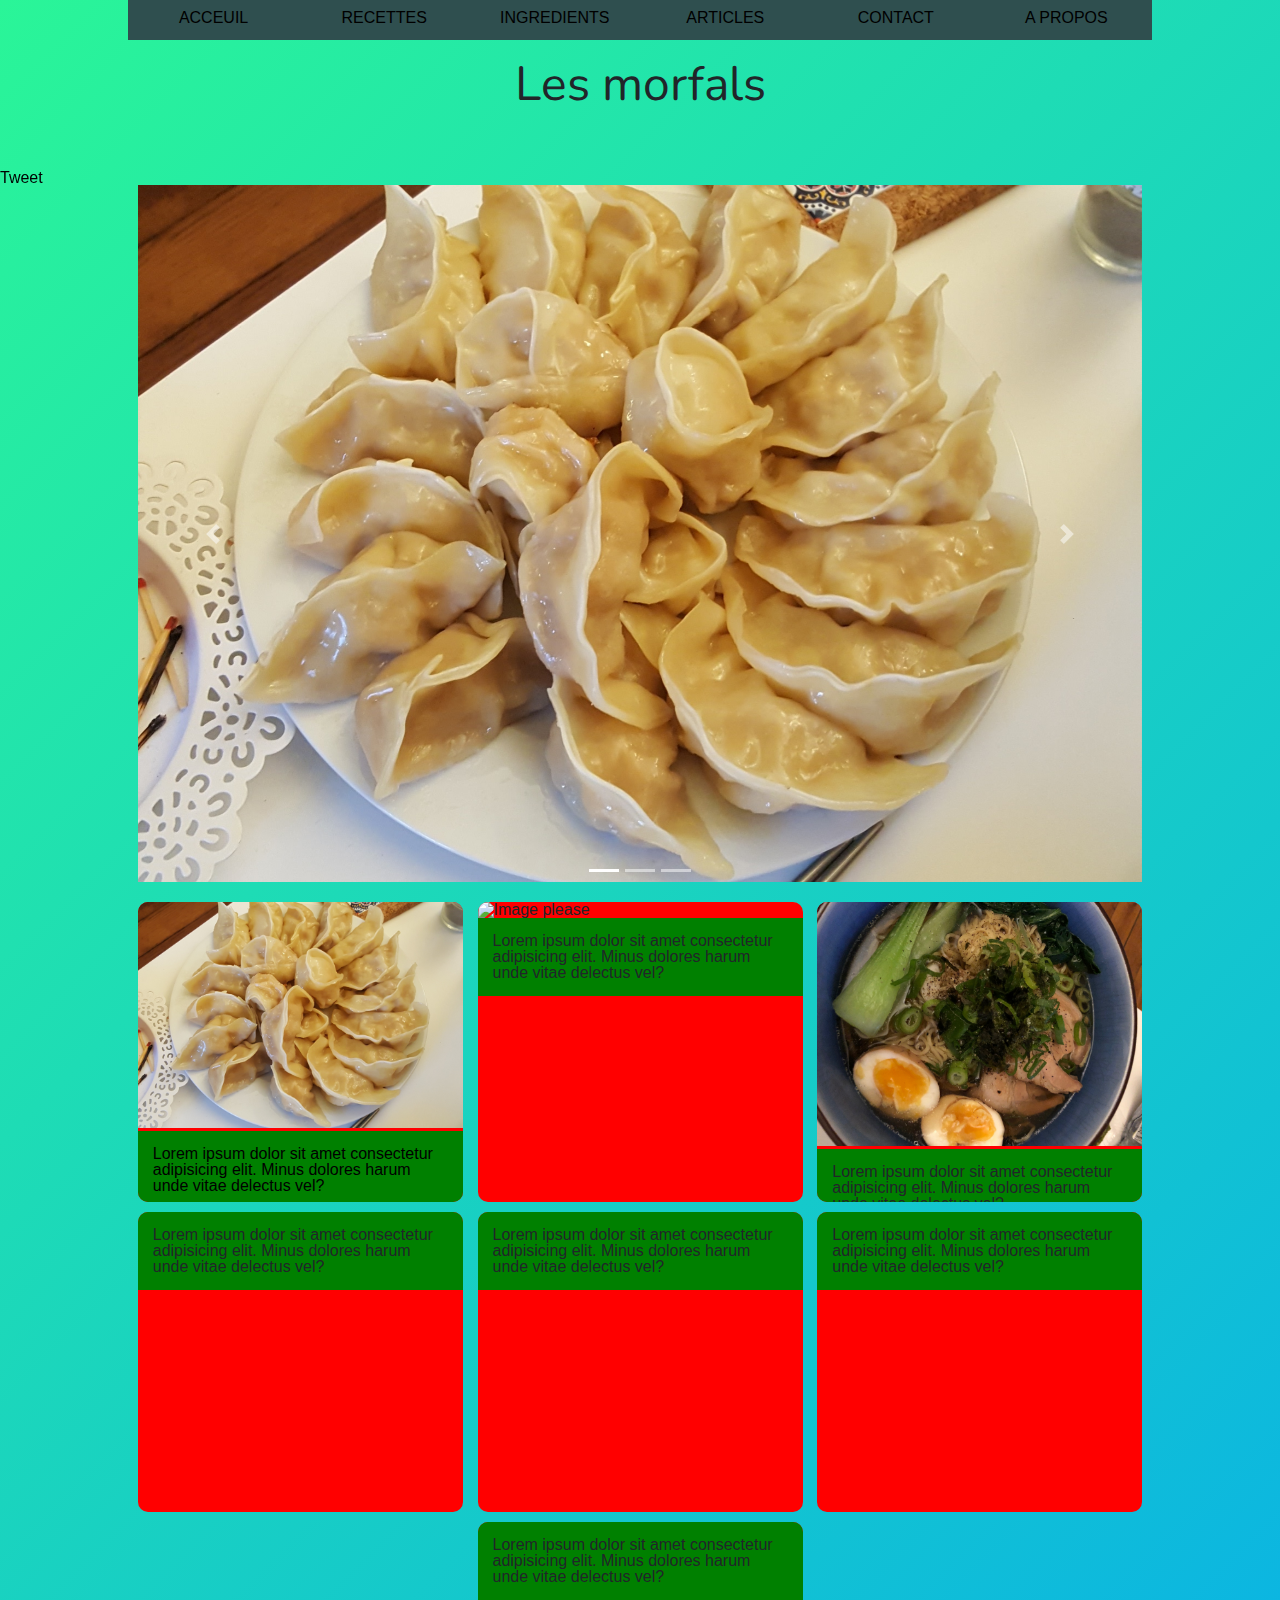
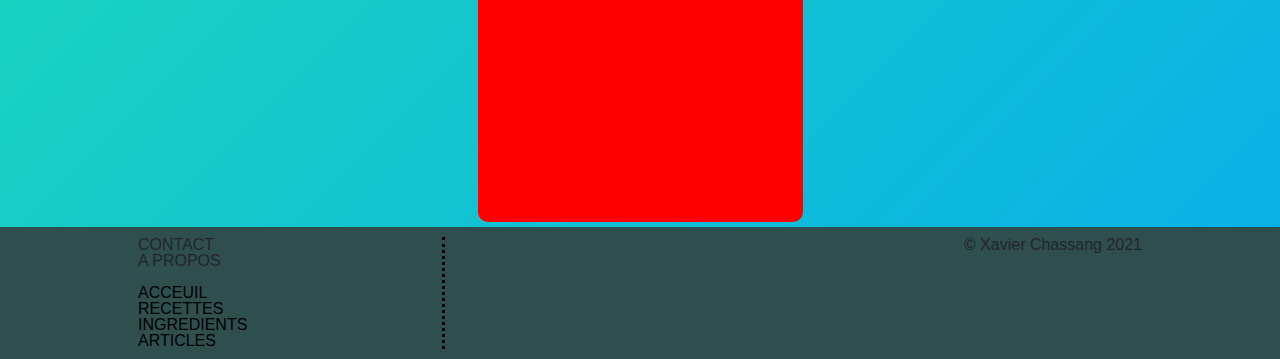
==== index.html @ 82ce6897 "First commit" ====
<!DOCTYPE html>
<html lang="en">
<head>
    <meta charset="UTF-8">
    <meta http-equiv="X-UA-Compatible" content="IE=edge">
    <meta name="viewport" content="width=device-width, initial-scale=1.0">
    <title>Les Morfals - Recettes de cuisine faciles, Asiatiques, Végétariennes, Economiques</title>

    <link rel="preconnect" href="https://fonts.googleapis.com">
    <link rel="preconnect" href="https://fonts.gstatic.com" crossorigin>
    <link href="https://fonts.googleapis.com/css2?family=Nunito:wght@900&display=swap" rel="stylesheet"> 
    <link rel="stylesheet" href="https://maxcdn.bootstrapcdn.com/bootstrap/4.0.0/css/bootstrap.min.css" integrity="sha384-Gn5384xqQ1aoWXA+058RXPxPg6fy4IWvTNh0E263XmFcJlSAwiGgFAW/dAiS6JXm" crossorigin="anonymous">
    <link rel="stylesheet" href="reset.css">
    <link rel="stylesheet" href="style.css">
</head>

<body>

    <div class="cadreCentral">
        <div class="barreNavigation">
            <a href="">ACCEUIL</a>
            <a href="recette.html">RECETTES</a>
            <a href="">INGREDIENTS</a>
            <a href="">ARTICLES</a>
            <a href="">CONTACT</a>
            <a href="">A PROPOS</a>
        </div>
        <div class="banniere">
            <h1>Les morfals</h1>
        </div>

        <div class="barreLateralePartage">
          <a class="twitter-share-button" href="https://twitter.com/intent/tweet?text=Hello%20world" url="index.html" target="_blank">Tweet</a>
        </div>
        
        <div class="conteneurCarousel">
            <div id="carouselExampleIndicators" class="carousel slide" data-ride="carousel">
                <ol class="carousel-indicators">
                  <li data-target="#carouselExampleIndicators" data-slide-to="0" class="active"></li>
                  <li data-target="#carouselExampleIndicators" data-slide-to="1"></li>
                  <li data-target="#carouselExampleIndicators" data-slide-to="2"></li>
                </ol>
                <div class="carousel-inner">
                  <div class="carousel-item active">
                    <img class="d-block w-100" src="img/raviolis2.jpg" alt="First slide">
                  </div>
                  <div class="carousel-item">
                    <img class="d-block w-100" src="img/raviolis2.jpg" alt="Second slide">
                  </div>
                  <div class="carousel-item">
                    <img class="d-block w-100" src="img/raviolis2.jpg" alt="Third slide">
                  </div>
                </div>
                <a class="carousel-control-prev" href="#carouselExampleIndicators" role="button" data-slide="prev">
                  <span class="carousel-control-prev-icon" aria-hidden="true"></span>
                  <span class="sr-only">Previous</span>
                </a>
                <a class="carousel-control-next" href="#carouselExampleIndicators" role="button" data-slide="next">
                  <span class="carousel-control-next-icon" aria-hidden="true"></span>
                  <span class="sr-only">Next</span>
                </a>
            </div>
        </div>

        <div class="conteneurCarres">

            <a href="recette.html">
              <div class="carreRecettes">
                <img src="img/raviolis2.jpg" alt="Image please">
                <h2>Lorem ipsum dolor sit amet consectetur adipisicing elit. Minus dolores harum unde vitae delectus vel?</h2>
              </div>
            </a>

            <div class="carreRecettes" href="recette.html">
              <img src="img/mapo.jpg" alt="Image please">
              <h2>Lorem ipsum dolor sit amet consectetur adipisicing elit. Minus dolores harum unde vitae delectus vel?</h2>
            </div>
            <div class="carreRecettes">
              <img src="img/Ramen.jpg" alt="Image please">
              <h2>Lorem ipsum dolor sit amet consectetur adipisicing elit. Minus dolores harum unde vitae delectus vel?</h2>
            </div>
            <div class="carreRecettes">
              
              <h2>Lorem ipsum dolor sit amet consectetur adipisicing elit. Minus dolores harum unde vitae delectus vel?</h2>
            </div>
            <div class="carreRecettes">
              
              <h2>Lorem ipsum dolor sit amet consectetur adipisicing elit. Minus dolores harum unde vitae delectus vel?</h2>
            </div>
            <div class="carreRecettes">
              
              <h2>Lorem ipsum dolor sit amet consectetur adipisicing elit. Minus dolores harum unde vitae delectus vel?</h2>
            </div>
            <div class="carreRecettes">
              
              <h2>Lorem ipsum dolor sit amet consectetur adipisicing elit. Minus dolores harum unde vitae delectus vel?</h2>
            </div>

        </div>

    </div>
    
    <footer>
        <div class="footerBox">
          <div class="footerBoxMap">
            <ul>
                <li>CONTACT</li>
                <li>A PROPOS</li>
            </ul>
            <br>
            <p>
              <a href="">ACCEUIL</a><br>
              <a href="">RECETTES</a><br>
              <a href="">INGREDIENTS</a><br>
              <a href="">ARTICLES</a><br>
            </p>
          </div>
          <div class="footerBoxCopyright">
            <h3>&copy; Xavier Chassang 2021</h3>
          </div>
        </div>
    </footer>

    <script src="https://code.jquery.com/jquery-3.2.1.slim.min.js" integrity="sha384-KJ3o2DKtIkvYIK3UENzmM7KCkRr/rE9/Qpg6aAZGJwFDMVNA/GpGFF93hXpG5KkN" crossorigin="anonymous"></script>
    <script src="https://cdnjs.cloudflare.com/ajax/libs/popper.js/1.12.9/umd/popper.min.js" integrity="sha384-ApNbgh9B+Y1QKtv3Rn7W3mgPxhU9K/ScQsAP7hUibX39j7fakFPskvXusvfa0b4Q" crossorigin="anonymous"></script>
    <script src="https://maxcdn.bootstrapcdn.com/bootstrap/4.0.0/js/bootstrap.min.js" integrity="sha384-JZR6Spejh4U02d8jOt6vLEHfe/JQGiRRSQQxSfFWpi1MquVdAyjUar5+76PVCmYl" crossorigin="anonymous"></script>

</body>

</html>
---- style.css ----
body {
    width: 100%;
    background-color: #08AEEA;
    background-image: linear-gradient(315deg, #08AEEA 0%, #2AF598 100%);
    font-family: Arial, Helvetica, sans-serif;
}

.cadreCentral {
    margin: 0 auto;
    max-width: 1024px;
}

/* STYLE DE LA BANNIERE */
.banniere {
    
    height: 130px;
    text-align: center;
    font-size: 3rem;
    font-family: 'Nunito', sans-serif;
}

.banniere h1 {
    padding: 20px 0;
}

/* BOUTTONS DE PARTAGE LATERAUX */
.barreLateralePartage {
    position: fixed;
    left: 0px;
}

/* STYLE BARRE DE NAVIGATION */
.barreNavigation {
    z-index: 4;
    position: -webkit-sticky;
    position: sticky;
    top: 0px;
    height: 40px;
    background-color: darkslategray;
    display: flex;
    flex-wrap: wrap;
    justify-content: space-evenly;
    /* text-align: center; */
}

.barreNavigation a {
    padding-top: 10px;
    width: 16.6%;
    height: 100%;
    text-align: center;
    color: black;
}

.barreNavigation a:hover {
    background-color: white;
    transition-duration: 1s;
    text-decoration: none;
}

/* STYLE DU CAROUSEL */
.conteneurCarousel {
    margin: 15px auto 15px;
    max-width: 1024px;
    padding: 0 10px;
    border-radius: 10px;
    overflow: hidden;
    /* height: 130px; */
    
}

/* STYLE CORPS DES ARTICLES ET RECETTES */
.cadreImageArticle {
    width: 800px;
    height: 400px;
    overflow: hidden;
    margin: 0px auto 8px;
}

table {
    margin: 20px auto;
    width: 500px;
    border: dotted;
}

td {
    padding: 5px;
    border: solid;
}




/* CSS POUR LES CARRES-VIGNETTES RECETTES */
.conteneurCarres {
    min-height: 500px;
    display: flex;
    flex-wrap: wrap;
    justify-content: space-evenly;
    /* font-size: 3rem; */
}

.carreRecettes {
    overflow: hidden;
    margin: 5px;
    width: 325px;
    height: 300px;
    background-color: red;
    border-radius: 10px;
}

.carreRecettes img {
    width: 100%;
    height: auto;
}

.carreRecettes img:hover {
    transform: scale(1.05);
    transition-duration: 1s;
}

.carreRecettes h2 {
    z-index: 4;
    padding: 15px;
    background-color: green;
}


/* FOOTER */
footer {
    background-color: darkslategray;
}

.footerBox {
    margin: 0px auto;
    max-width: 1024px;
    display: flex;
    flex-wrap: wrap;
    justify-content: space-between;
}

.footerBoxMap {
    width: 30%;
    margin: 10px;
    /* padding-right: 100px; */
    border-right: dotted black;
}

.footerBoxCopyright {
    margin: 10px;
}


/* REACTIVITE - RESPONSIVENESS */
@media (max-width: 700px) {

    .conteneurCarousel {
        display: none;
    }

    /* A CORRIGER OU SUPPRIMER: ne s'affiche pas mais prend tout de même de la place (JS?) */
    footer a {
        display: none;
    }
}
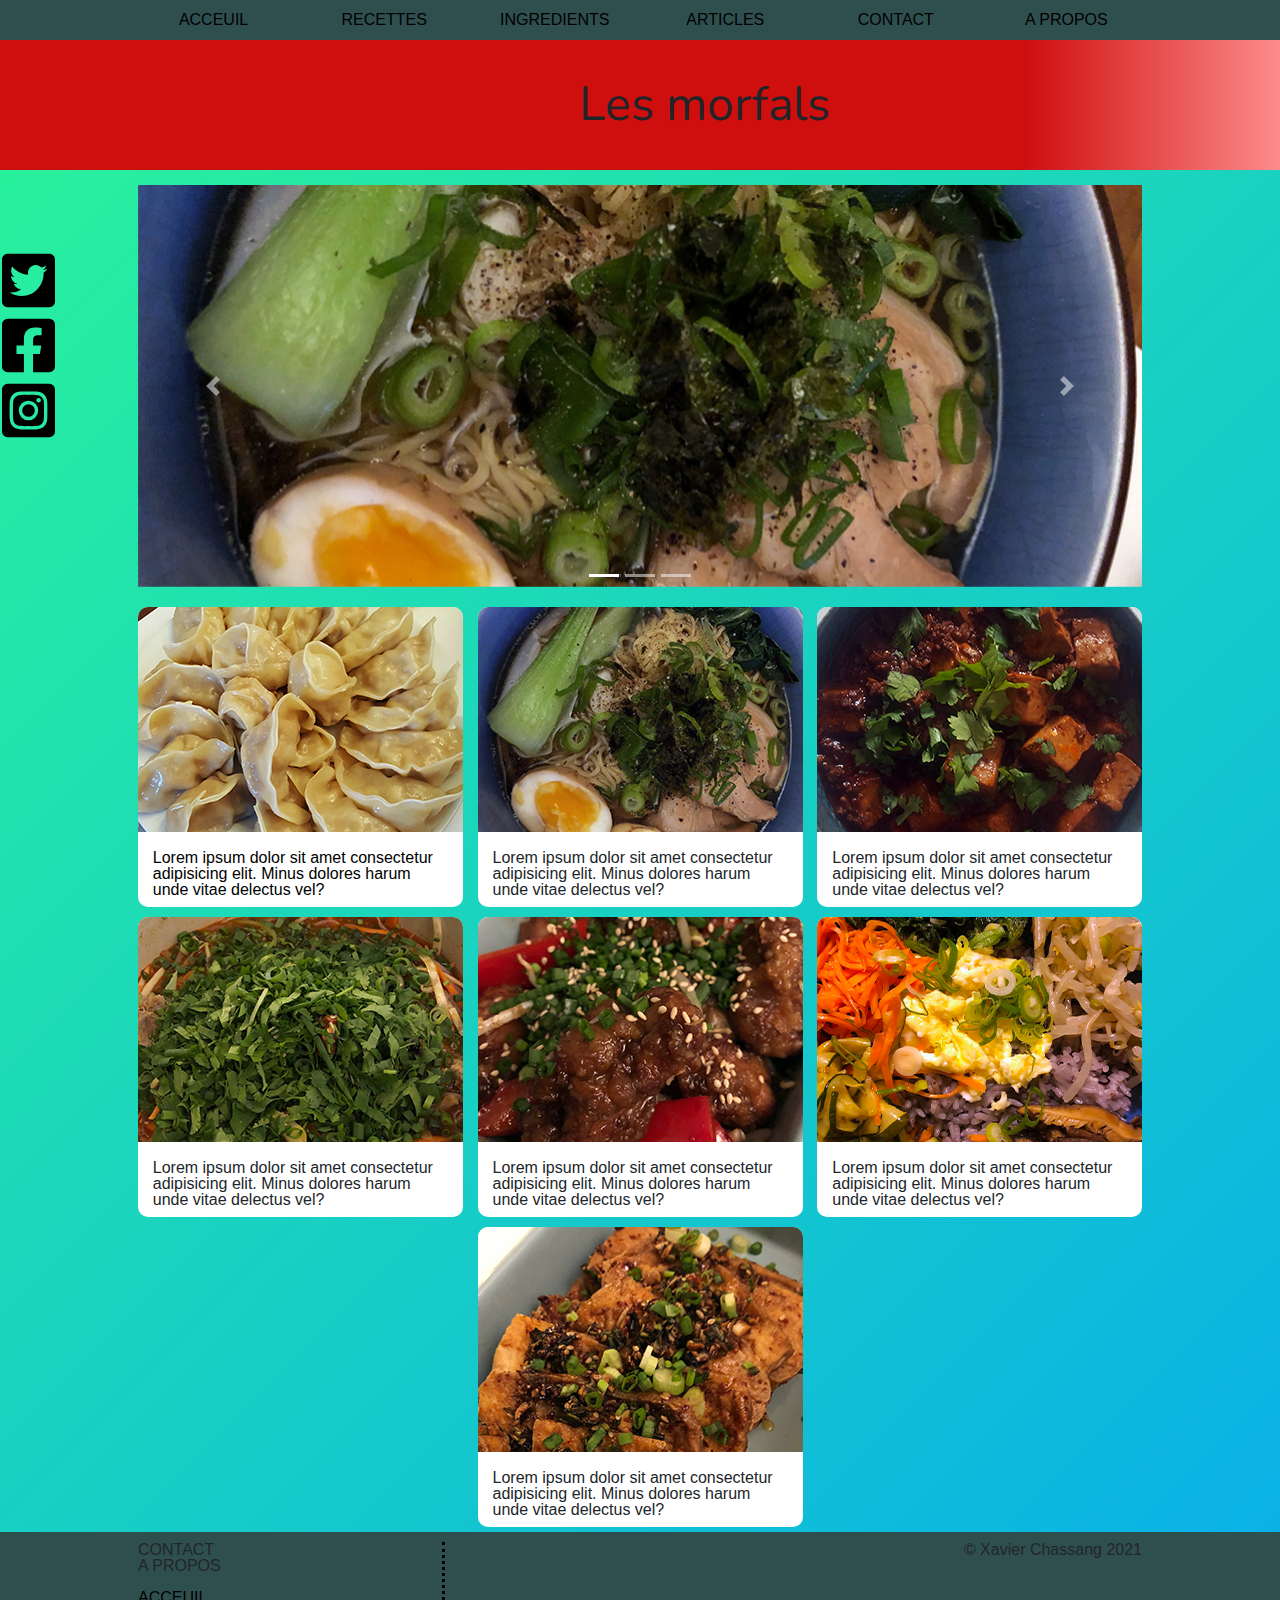
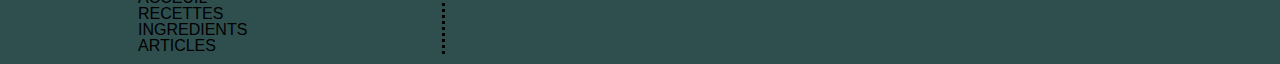
==== commit e2d7101a: "Ajout photos, implementation réactivité" ====
--- a/index.html
+++ b/index.html
@@ -16,23 +16,39 @@
 
 <body>
 
-    <div class="cadreCentral">
+      <!-- BANNIERE ET NAVIGATION -->
+      <div class="fondNavigation">
         <div class="barreNavigation">
-            <a href="">ACCEUIL</a>
-            <a href="recette.html">RECETTES</a>
-            <a href="">INGREDIENTS</a>
-            <a href="">ARTICLES</a>
-            <a href="">CONTACT</a>
-            <a href="">A PROPOS</a>
+          <a href="">ACCEUIL</a>
+          <a href="recette.html">RECETTES</a>
+          <a href="">INGREDIENTS</a>
+          <a href="">ARTICLES</a>
+          <a href="">CONTACT</a>
+          <a href="">A PROPOS</a>
         </div>
+      </div>
+
+      <div class="fondBanniere">
         <div class="banniere">
             <h1>Les morfals</h1>
         </div>
+      </div>
 
+    <div class="cadreCentral">
+        
+        <!-- BARRE LATERALE RESEAUX SOCIAUX -->
         <div class="barreLateralePartage">
-          <a class="twitter-share-button" href="https://twitter.com/intent/tweet?text=Hello%20world" url="index.html" target="_blank">Tweet</a>
+          <a class="twitter-share-button" href="https://twitter.com/intent/tweet?text=Hello%20world" url="index.html" target="_blank">
+            <div class="iconeRS"><img src="img/twitter-square-brands.svg" alt=""></div>
+          </a>
+          <a href="">
+            <div class="iconeRS"><img src="img/facebook-square-brands.svg" alt=""></div>
+          </a><a href="">
+            <div class="iconeRS"><img src="img/instagram-square-brands.svg" alt=""></div>
+          </a>
         </div>
         
+        <!-- CAROUSEL -->
         <div class="conteneurCarousel">
             <div id="carouselExampleIndicators" class="carousel slide" data-ride="carousel">
                 <ol class="carousel-indicators">
@@ -42,13 +58,13 @@
                 </ol>
                 <div class="carousel-inner">
                   <div class="carousel-item active">
-                    <img class="d-block w-100" src="img/raviolis2.jpg" alt="First slide">
+                    <img class="d-block w-100" src="img/ramen_carousel.png" alt="First slide">
                   </div>
                   <div class="carousel-item">
-                    <img class="d-block w-100" src="img/raviolis2.jpg" alt="Second slide">
+                    <img class="d-block w-100" src="img/mapotofu_carousel.png" alt="Second slide">
                   </div>
                   <div class="carousel-item">
-                    <img class="d-block w-100" src="img/raviolis2.jpg" alt="Third slide">
+                    <img class="d-block w-100" src="img/gyozas_carousel.png" alt="Third slide">
                   </div>
                 </div>
                 <a class="carousel-control-prev" href="#carouselExampleIndicators" role="button" data-slide="prev">
@@ -62,37 +78,62 @@
             </div>
         </div>
 
+        <div class="mobileDroit">
+          <!-- AUTRES ARTICLES -->
+          <div class="boiteArticles">
+            <div class="boiteArticlesContenu">
+              <h2>Nos Articles</h2>
+              <ul>
+                <li>Les ingrédients indispensables!</li>
+                <li>Mes ressources favorites pour apprendre à cuisiner</li>
+                <li>Lorem ipsum dolor sit amet consectetur adipisicing elit.</li>
+                <li>Lorem ipsum dolor sit amet consectetur adipisicing elit.</li>
+              </ul>
+            </div>
+          </div>
+          <!-- BOITE NEWSLETTER -->
+          <div class="newsletter">
+            <div class="newsletterContenu">
+              <div class="newsletterTexte">
+                <p>Pour recevoir de nouvelles recettes et astuces culinaires abonnez-vous à notre newsletter!</p>
+              </div>
+              <input type="text" value="exemple@gmail.com">
+            </div>
+          </div>
+        </div>
+
+        <!-- CARRES POUR LES RECETTES -->
         <div class="conteneurCarres">
 
             <a href="recette.html">
               <div class="carreRecettes">
-                <img src="img/raviolis2.jpg" alt="Image please">
+                <img src="img/gyozas_vignette.png" alt="Image please">
                 <h2>Lorem ipsum dolor sit amet consectetur adipisicing elit. Minus dolores harum unde vitae delectus vel?</h2>
               </div>
             </a>
 
             <div class="carreRecettes" href="recette.html">
-              <img src="img/mapo.jpg" alt="Image please">
+              <img src="img/ramen_vignette.png" alt="Image please">
               <h2>Lorem ipsum dolor sit amet consectetur adipisicing elit. Minus dolores harum unde vitae delectus vel?</h2>
             </div>
             <div class="carreRecettes">
-              <img src="img/Ramen.jpg" alt="Image please">
+              <img src="img/mapotofu_vignette.png" alt="Image please">
               <h2>Lorem ipsum dolor sit amet consectetur adipisicing elit. Minus dolores harum unde vitae delectus vel?</h2>
             </div>
             <div class="carreRecettes">
-              
+              <img src="img/boeufpochesichuan_vignette.png" alt="Image please">
               <h2>Lorem ipsum dolor sit amet consectetur adipisicing elit. Minus dolores harum unde vitae delectus vel?</h2>
             </div>
             <div class="carreRecettes">
-              
+              <img src="img/pouletfrit_vignette.png" alt="Image please">
               <h2>Lorem ipsum dolor sit amet consectetur adipisicing elit. Minus dolores harum unde vitae delectus vel?</h2>
             </div>
             <div class="carreRecettes">
-              
+              <img src="img/bibimbap_vignette.png" alt="Image please">
               <h2>Lorem ipsum dolor sit amet consectetur adipisicing elit. Minus dolores harum unde vitae delectus vel?</h2>
             </div>
             <div class="carreRecettes">
-              
+              <img src="img/tofubraise_vignette.png" alt="Image please">
               <h2>Lorem ipsum dolor sit amet consectetur adipisicing elit. Minus dolores harum unde vitae delectus vel?</h2>
             </div>
 
@@ -100,6 +141,7 @@
 
     </div>
     
+    <!-- FOOTER PLAN DU SITE ET COPYRIGHT -->
     <footer>
         <div class="footerBox">
           <div class="footerBoxMap">
@@ -107,13 +149,15 @@
                 <li>CONTACT</li>
                 <li>A PROPOS</li>
             </ul>
-            <br>
-            <p>
-              <a href="">ACCEUIL</a><br>
-              <a href="">RECETTES</a><br>
-              <a href="">INGREDIENTS</a><br>
-              <a href="">ARTICLES</a><br>
-            </p>
+            <div class="mapExtra">
+              <br>
+              <p>
+                <a href="">ACCEUIL</a><br>
+                <a href="">RECETTES</a><br>
+                <a href="">INGREDIENTS</a><br>
+                <a href="">ARTICLES</a><br>
+              </p>
+            </div>
           </div>
           <div class="footerBoxCopyright">
             <h3>&copy; Xavier Chassang 2021</h3>
--- a/style.css
+++ b/style.css
@@ -6,13 +6,17 @@
 }
 
 .cadreCentral {
-    margin: 0 auto;
+    /* margin: 0 auto; */
+    margin-left: 10%;
     max-width: 1024px;
 }
 
 /* STYLE DE LA BANNIERE */
+.fondBanniere {
+    background-image: linear-gradient(90deg, #cf0e0e 80%, #fd8b8b 100%);
+}
+
 .banniere {
-    
     height: 130px;
     text-align: center;
     font-size: 3rem;
@@ -20,31 +24,33 @@
 }
 
 .banniere h1 {
-    padding: 20px 0;
-}
-
-/* BOUTTONS DE PARTAGE LATERAUX */
-.barreLateralePartage {
-    position: fixed;
-    left: 0px;
+    padding: 40px 0 0 10%;
 }
 
 /* STYLE BARRE DE NAVIGATION */
-.barreNavigation {
+.fondNavigation {
     z-index: 4;
     position: -webkit-sticky;
     position: sticky;
     top: 0px;
+    background-color: darkslategray;
+}
+
+.barreNavigation {
+    margin: 0 auto;
+    max-width: 1024px;
+    /* z-index: 4;
+    position: -webkit-sticky;
+    position: sticky; */
+    /* top: 0px; */
     height: 40px;
-    background-color: darkslategray;
     display: flex;
     flex-wrap: wrap;
     justify-content: space-evenly;
-    /* text-align: center; */
 }
 
 .barreNavigation a {
-    padding-top: 10px;
+    padding-top: 12px;
     width: 16.6%;
     height: 100%;
     text-align: center;
@@ -55,6 +61,20 @@
     background-color: white;
     transition-duration: 1s;
     text-decoration: none;
+}
+
+/* BOUTTONS DE PARTAGE LATERAUX */
+.barreLateralePartage {
+    position: fixed;
+    top: 250px;
+    left: 0px;
+}
+
+.iconeRS {
+    height: 55px;
+    width: 55px;
+    margin-bottom: 10px;
+    padding-left: 2px;
 }
 
 /* STYLE DU CAROUSEL */
@@ -68,12 +88,87 @@
     
 }
 
+
+.mobileDroit {
+    position: fixed;
+    width: 300px;
+    right: 3%;
+    top: 190px;
+}
+
+/* AUTRES ARTICLES */
+.boiteArticles {
+    position: fixed;
+    top: 190px;
+    right: 3%;
+    height: 255px;
+    width: 300px;
+    background-color: white;
+    border: dotted;
+}
+
+.boiteArticlesContenu {
+    margin: 40px;
+}
+
+.boiteArticlesContenu h2 {
+    font-family: 'Nunito', sans-serif;
+    margin-bottom: 10px;
+}
+
+.boiteArticlesContenu li {
+    padding-bottom: 5px;
+}
+
+/* NEWSLETTER */
+.newsletter {
+    position: fixed;
+    top: 460px;
+    right: 3%;
+    height: 220px;
+    width: 300px;
+    background-color: white;
+    border: dotted;
+}
+
+.newsletterTexte {
+    margin: 40px;
+    padding-bottom: 0px;
+}
+
+.newsletter input {
+    margin-left: 40px;
+    width: 215px;
+}
+
+/* .newsletterContenu {
+    padding: 40px;
+} */
+
+.newsletterContenu p {
+    border-bottom: 1px solid;
+}
+
 /* STYLE CORPS DES ARTICLES ET RECETTES */
+.titreArticle {
+    font-size: 2rem;
+    font-family: 'Nunito', sans-serif;
+    margin: 20px 0;
+}
+
 .cadreImageArticle {
-    width: 800px;
+    width: 1024px;
     height: 400px;
     overflow: hidden;
     margin: 0px auto 8px;
+    display: block;
+    text-align: center;
+}
+
+.cadreImageArticle img {
+    margin: 0px auto;
+    max-width: 90%;
+    max-height: 100%;
 }
 
 table {
@@ -104,7 +199,7 @@
     margin: 5px;
     width: 325px;
     height: 300px;
-    background-color: red;
+    background-color: white;
     border-radius: 10px;
 }
 
@@ -121,7 +216,7 @@
 .carreRecettes h2 {
     z-index: 4;
     padding: 15px;
-    background-color: green;
+
 }
 
 
@@ -151,6 +246,28 @@
 
 
 /* REACTIVITE - RESPONSIVENESS */
+
+@media (max-width: 1520px) {
+
+    .mobileDroit {
+        /* position: relative;
+        display: flex;
+        flex-wrap: wrap;
+        justify-content: space-evenly; */
+        display: none;
+    }
+
+    .cadreCentral {
+        margin: 0 auto;
+    }
+}
+
+@media (max-width: 1125px) {
+    .barreLateralePartage {
+        display: none;
+    }
+}
+
 @media (max-width: 700px) {
 
     .conteneurCarousel {
@@ -158,7 +275,7 @@
     }
 
     /* A CORRIGER OU SUPPRIMER: ne s'affiche pas mais prend tout de même de la place (JS?) */
-    footer a {
-        display: none;
-    }
-}
+    .mapExtra {
+        display: none;
+    }
+}
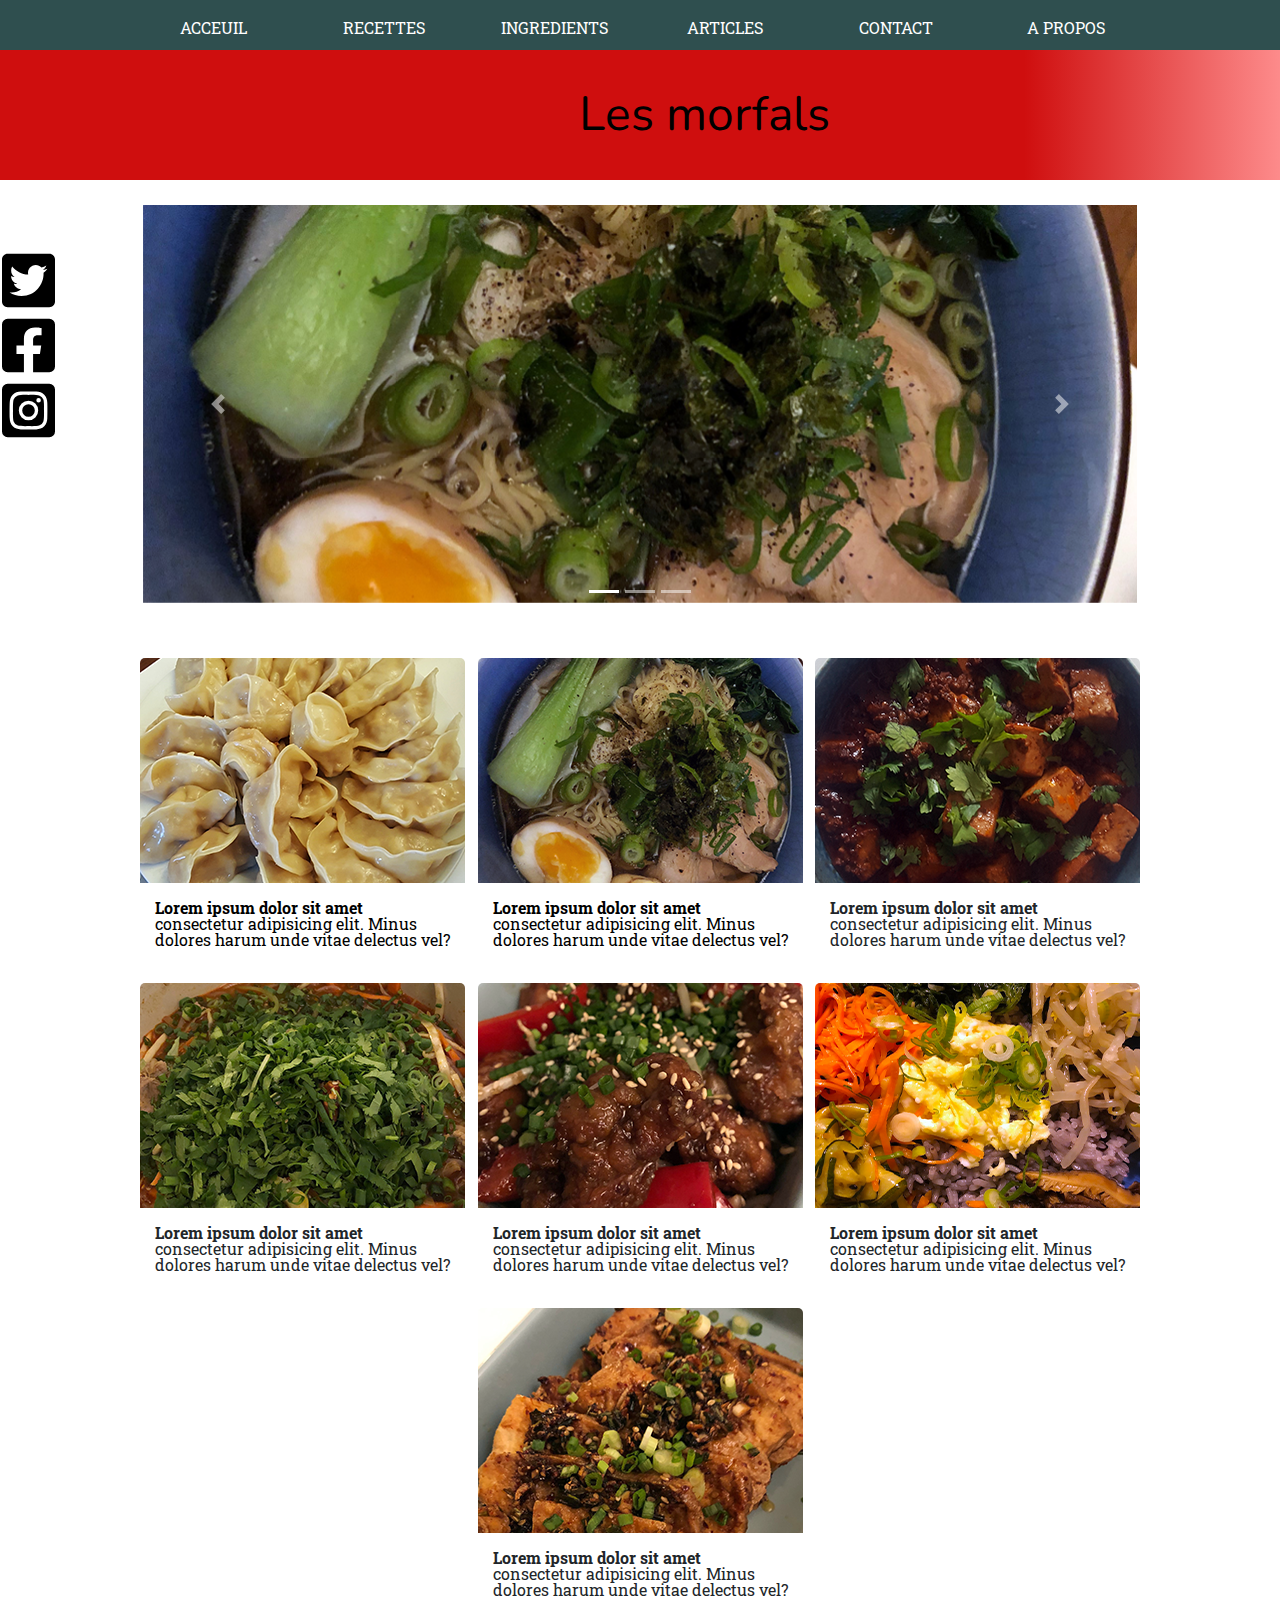
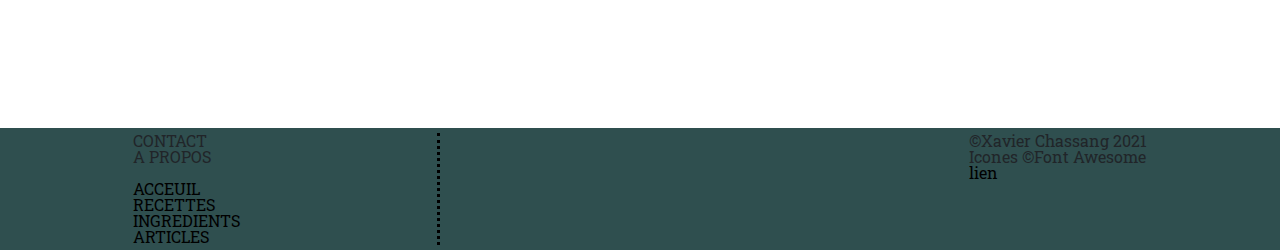
==== commit 300622a3: "Ajout du mode nuit. Mise en page recettes." ====
--- a/index.html
+++ b/index.html
@@ -7,8 +7,8 @@
     <title>Les Morfals - Recettes de cuisine faciles, Asiatiques, Végétariennes, Economiques</title>
 
     <link rel="preconnect" href="https://fonts.googleapis.com">
-    <link rel="preconnect" href="https://fonts.gstatic.com" crossorigin>
-    <link href="https://fonts.googleapis.com/css2?family=Nunito:wght@900&display=swap" rel="stylesheet"> 
+<link rel="preconnect" href="https://fonts.gstatic.com" crossorigin>
+<link href="https://fonts.googleapis.com/css2?family=Nunito:wght@900&family=Roboto+Slab:wght@300;400;600&family=Roboto:wght@300;700&display=swap" rel="stylesheet">  
     <link rel="stylesheet" href="https://maxcdn.bootstrapcdn.com/bootstrap/4.0.0/css/bootstrap.min.css" integrity="sha384-Gn5384xqQ1aoWXA+058RXPxPg6fy4IWvTNh0E263XmFcJlSAwiGgFAW/dAiS6JXm" crossorigin="anonymous">
     <link rel="stylesheet" href="reset.css">
     <link rel="stylesheet" href="style.css">
@@ -18,21 +18,36 @@
 
       <!-- BANNIERE ET NAVIGATION -->
       <div class="fondNavigation">
+        
         <div class="barreNavigation">
-          <a href="">ACCEUIL</a>
+          <a href="index.html">ACCEUIL</a>
           <a href="recette.html">RECETTES</a>
           <a href="">INGREDIENTS</a>
           <a href="">ARTICLES</a>
           <a href="">CONTACT</a>
           <a href="">A PROPOS</a>
         </div>
+
+        <div class="menuMobile">
+          <img src="img/icon-burger-menu.svg" alt="" class="burgermenu">
+          <nav class="mobile-menu">
+            <a href="index.html">ACCEUIL</a>
+            <a href="recette.html">RECETTES</a>
+            <a href="">INGREDIENTS</a>
+            <a href="">ARTICLES</a>
+            <a href="">CONTACT</a>
+            <a href="">A PROPOS</a>
+          </nav>
+        </div>
       </div>
 
-      <div class="fondBanniere">
-        <div class="banniere">
-            <h1>Les morfals</h1>
+      <a href="index.html">
+        <div class="fondBanniere">
+          <div class="banniere">
+              <h1>Les morfals</h1>
+          </div>
         </div>
-      </div>
+      </a>
 
     <div class="cadreCentral">
         
@@ -57,9 +72,11 @@
                   <li data-target="#carouselExampleIndicators" data-slide-to="2"></li>
                 </ol>
                 <div class="carousel-inner">
-                  <div class="carousel-item active">
-                    <img class="d-block w-100" src="img/ramen_carousel.png" alt="First slide">
-                  </div>
+                  <a href="recetteTemplate.html">
+                    <div class="carousel-item active">
+                      <img class="d-block w-100" src="img/ramen_carousel.png" alt="First slide">
+                    </div>
+                  </a>
                   <div class="carousel-item">
                     <img class="d-block w-100" src="img/mapotofu_carousel.png" alt="Second slide">
                   </div>
@@ -78,16 +95,17 @@
             </div>
         </div>
 
+        <!-- MOBILE DROIT//ARTICLES ET NEWSLETTER -->
         <div class="mobileDroit">
           <!-- AUTRES ARTICLES -->
           <div class="boiteArticles">
             <div class="boiteArticlesContenu">
               <h2>Nos Articles</h2>
               <ul>
-                <li>Les ingrédients indispensables!</li>
-                <li>Mes ressources favorites pour apprendre à cuisiner</li>
-                <li>Lorem ipsum dolor sit amet consectetur adipisicing elit.</li>
-                <li>Lorem ipsum dolor sit amet consectetur adipisicing elit.</li>
+                <li><a href="">Les ingrédients indispensables!</a></li>
+                <li><a href="">Mes ressources favorites pour apprendre à cuisiner</a></li>
+                <li><a href="">Lorem ipsum dolor sit amet consectetur adipisicing elit.</a></li>
+                <li><a href="">Lorem ipsum dolor sit amet consectetur adipisicing elit.</a></li>
               </ul>
             </div>
           </div>
@@ -112,10 +130,12 @@
               </div>
             </a>
 
-            <div class="carreRecettes" href="recette.html">
-              <img src="img/ramen_vignette.png" alt="Image please">
-              <h2>Lorem ipsum dolor sit amet consectetur adipisicing elit. Minus dolores harum unde vitae delectus vel?</h2>
-            </div>
+            <a href="jquery-nav.html">
+              <div class="carreRecettes" href="recette.html">
+                <img src="img/ramen_vignette.png" alt="Image please">
+                <h2>Lorem ipsum dolor sit amet consectetur adipisicing elit. Minus dolores harum unde vitae delectus vel?</h2>
+              </div>
+            </a>
             <div class="carreRecettes">
               <img src="img/mapotofu_vignette.png" alt="Image please">
               <h2>Lorem ipsum dolor sit amet consectetur adipisicing elit. Minus dolores harum unde vitae delectus vel?</h2>
@@ -152,7 +172,7 @@
             <div class="mapExtra">
               <br>
               <p>
-                <a href="">ACCEUIL</a><br>
+                <a href="index.html">ACCEUIL</a><br>
                 <a href="">RECETTES</a><br>
                 <a href="">INGREDIENTS</a><br>
                 <a href="">ARTICLES</a><br>
@@ -160,7 +180,9 @@
             </div>
           </div>
           <div class="footerBoxCopyright">
-            <h3>&copy; Xavier Chassang 2021</h3>
+            <h3>&copy;Xavier Chassang 2021</h3>
+            <h3>Icones &copy;Font Awesome</h3>
+            <a href="https://fontawesome.com/license/free">lien</a>
           </div>
         </div>
     </footer>
@@ -168,6 +190,7 @@
     <script src="https://code.jquery.com/jquery-3.2.1.slim.min.js" integrity="sha384-KJ3o2DKtIkvYIK3UENzmM7KCkRr/rE9/Qpg6aAZGJwFDMVNA/GpGFF93hXpG5KkN" crossorigin="anonymous"></script>
     <script src="https://cdnjs.cloudflare.com/ajax/libs/popper.js/1.12.9/umd/popper.min.js" integrity="sha384-ApNbgh9B+Y1QKtv3Rn7W3mgPxhU9K/ScQsAP7hUibX39j7fakFPskvXusvfa0b4Q" crossorigin="anonymous"></script>
     <script src="https://maxcdn.bootstrapcdn.com/bootstrap/4.0.0/js/bootstrap.min.js" integrity="sha384-JZR6Spejh4U02d8jOt6vLEHfe/JQGiRRSQQxSfFWpi1MquVdAyjUar5+76PVCmYl" crossorigin="anonymous"></script>
+    <script src="jquery-nav.js"></script>
 
 </body>
 
--- a/style.css
+++ b/style.css
@@ -1,14 +1,16 @@
 body {
     width: 100%;
-    background-color: #08AEEA;
-    background-image: linear-gradient(315deg, #08AEEA 0%, #2AF598 100%);
-    font-family: Arial, Helvetica, sans-serif;
+    /* background-color: #08AEEA;
+    background-image: linear-gradient(315deg, #08AEEA 0%, #2AF598 100%); */
+    font-family: 'Roboto Slab', serif;
 }
 
 .cadreCentral {
     /* margin: 0 auto; */
     margin-left: 10%;
     max-width: 1024px;
+    background-color: white;
+    padding: 10px 5px 100px 5px;
 }
 
 /* STYLE DE LA BANNIERE */
@@ -39,28 +41,43 @@
 .barreNavigation {
     margin: 0 auto;
     max-width: 1024px;
-    /* z-index: 4;
-    position: -webkit-sticky;
-    position: sticky; */
-    /* top: 0px; */
-    height: 40px;
+    min-height: 50px;
     display: flex;
     flex-wrap: wrap;
     justify-content: space-evenly;
+    align-items: center;
 }
 
 .barreNavigation a {
+    margin-top: 2px;
     padding-top: 12px;
+    padding-bottom: 8px;
     width: 16.6%;
     height: 100%;
     text-align: center;
-    color: black;
+    color: white;
 }
 
 .barreNavigation a:hover {
     background-color: white;
+    color: black;
     transition-duration: 1s;
     text-decoration: none;
+}
+
+/* BURGERMENU */
+.menuMobile {
+    display: none;
+    margin: 0px auto;
+    width: 30px;
+}
+
+.burgerMenu {
+    width: 40px;
+}
+
+.mobileMenu {
+    width: 100%;
 }
 
 /* BOUTTONS DE PARTAGE LATERAUX */
@@ -79,13 +96,11 @@
 
 /* STYLE DU CAROUSEL */
 .conteneurCarousel {
-    margin: 15px auto 15px;
+    margin: 15px auto 50px auto;
     max-width: 1024px;
     padding: 0 10px;
     border-radius: 10px;
     overflow: hidden;
-    /* height: 130px; */
-    
 }
 
 
@@ -103,7 +118,6 @@
     right: 3%;
     height: 255px;
     width: 300px;
-    background-color: white;
     border: dotted;
 }
 
@@ -127,13 +141,13 @@
     right: 3%;
     height: 220px;
     width: 300px;
-    background-color: white;
     border: dotted;
 }
 
 .newsletterTexte {
-    margin: 40px;
-    padding-bottom: 0px;
+    margin: 40px 40px 20px 40px;
+    padding-bottom: 20px;
+    border-bottom: 1px solid;
 }
 
 .newsletter input {
@@ -141,15 +155,39 @@
     width: 215px;
 }
 
-/* .newsletterContenu {
-    padding: 40px;
-} */
-
-.newsletterContenu p {
+/* STYLE CORPS DES ARTICLES ET RECETTES */
+.topLineArticles {
+    display: flex;
+    flex-wrap: wrap;
+    justify-content: space-around;
+    align-items: center;
+}
+
+.titreArticle {
+    width: 80%;
+    padding-bottom: 20px;
     border-bottom: 1px solid;
 }
 
-/* STYLE CORPS DES ARTICLES ET RECETTES */
+.topLineRight {
+    display: flex;
+    flex-wrap: wrap;
+    justify-content: space-between;
+    max-width: 200px;
+    align-items: center;
+}
+
+.modeNuit img, .anchorLink img {
+    /* width: 30px; */
+    height: 25px;
+    margin: 10px;
+}
+
+.modeNuitActif {
+    background-color: darkslategray;
+    color: white;
+}
+
 .titreArticle {
     font-size: 2rem;
     font-family: 'Nunito', sans-serif;
@@ -171,6 +209,47 @@
     max-height: 100%;
 }
 
+.chapeauArticle {
+    font-weight: bold;
+    font-size: 1.2rem;
+    margin: 0px 50px 20px 50px;
+}
+
+.corpsArticle {
+    font-family: 'Roboto', sans-serif;
+    line-height: 150%;
+    margin: 0px 40px;
+}
+
+/* TABLEAU INGREDIENTS */
+.goTop {
+    /* right: 5px; */
+    margin: 0px auto;
+    width: 170px;
+}
+
+.goTop a {
+    
+    display: flex;
+    flex-wrap: wrap;
+    justify-content: space-between;
+    align-items: center;
+    padding: 3px 5px;
+    border: solid black;
+}
+
+.goTop img {
+    height: 25px;
+    margin: 10px;
+    transform: rotate(180deg);
+}
+
+.tableIngredients {
+    padding-top: 100px;
+    padding-bottom: 100px;
+}
+
+
 table {
     margin: 20px auto;
     width: 500px;
@@ -191,7 +270,6 @@
     display: flex;
     flex-wrap: wrap;
     justify-content: space-evenly;
-    /* font-size: 3rem; */
 }
 
 .carreRecettes {
@@ -200,7 +278,9 @@
     width: 325px;
     height: 300px;
     background-color: white;
-    border-radius: 10px;
+    border-radius: 5px;
+    display: block;
+    margin-bottom: 20px;
 }
 
 .carreRecettes img {
@@ -216,7 +296,11 @@
 .carreRecettes h2 {
     z-index: 4;
     padding: 15px;
-
+    /* border: 1px solid black; */
+}
+
+.carreRecettes h2::first-line {
+    font-weight: bold;
 }
 
 
@@ -235,13 +319,13 @@
 
 .footerBoxMap {
     width: 30%;
-    margin: 10px;
+    margin: 5px;
     /* padding-right: 100px; */
     border-right: dotted black;
 }
 
 .footerBoxCopyright {
-    margin: 10px;
+    margin: 5px;
 }
 
 
@@ -268,13 +352,26 @@
     }
 }
 
+@media (max-width: 1030px) {
+    .cadreCentral {
+        max-width: 800px;
+    }
+}
+
 @media (max-width: 700px) {
 
     .conteneurCarousel {
         display: none;
     }
 
-    /* A CORRIGER OU SUPPRIMER: ne s'affiche pas mais prend tout de même de la place (JS?) */
+    .barreNavigation {
+        display: none;
+    }
+
+    .menuMobile {
+        display: block;
+    }
+
     .mapExtra {
         display: none;
     }
